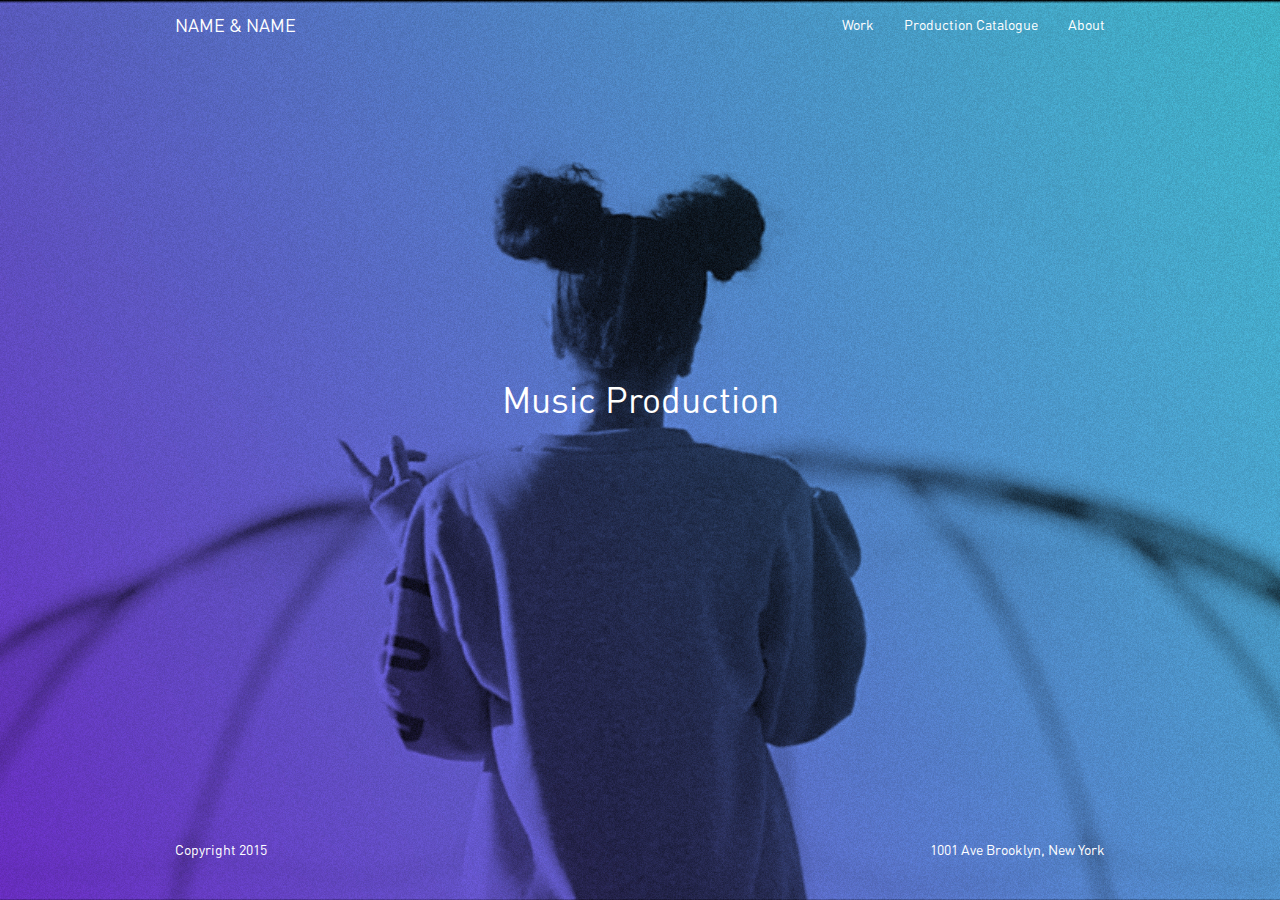
==== index.html @ 184223d5 "update project margins" ====
<!DOCTYPE html>
<html lang="en">
    <head>
        <meta charset="utf-8">
        <meta http-equiv="X-UA-Compatible" content="IE=edge">
        <meta name="viewport" content="width=device-width, initial-scale=1">

        <link rel="icon" type="image/png" href="notyet.png">
        <script src="https://ajax.googleapis.com/ajax/libs/jquery/2.1.3/jquery.min.js"></script>
        <script src="bootstrap/js/bootstrap.js"></script>

        <link rel="stylesheet" href="bootstrap/css/bootstrap-theme.css">
        <link rel="stylesheet" href="bootstrap/css/bootstrap.css">
        <link rel="stylesheet" href="connor_test.css">




        <title>Name & Name</title>
        <nav class="navbar navbar-default navbar-inverse navbar-static-top" role="navigation">
            <div class="container">
                <div class="navbar-header">
                    <button type="button" class="navbar-toggle" data-toggle="collapse" data-target=".navbar-collapse">
                        <span class="sr-only">Toggle navigation</span>
                        <span class="icon-bar"></span>
                        <span class="icon-bar"></span>
                        <span class="icon-bar"></span>
                    </button>
                    <a class="navbar-brand" href="index.html">NAME & NAME</a>
                </div>
                <div class="navbar-collapse collapse">
                    <ul class="nav navbar-nav navbar-right">
                        <li><a href="work.html">Work</a></li>
                        <li><a href="production_catalogue.html">Production Catalogue</a></li>
                        <li><a href="about.html">About</a></li>
                    </ul>
                </div>
            </div>
        </nav>


    </head>

      <body id="home">


        <div class="container">
            <h1>Music Production</h1>
        </div>

        <div class="footer">
            <div class="container">
                <p class="copyright">Copyright 2015</p>
                <p class="address">1001 Ave Brooklyn, New York</p>
            </div>
        </div>
    </body>

</html>
---- connor_test.css ----
@font-face {
    font-family: DIN;
    src: url(assets/DIN/DIN-Regular.otf);
}

/* Constrain the width */
.container {
  width: auto;
  max-width: 960px;
  padding: 0 15px;

}
.container img, h1 {
     display: block;
     margin: 0 auto;
     text-align: center;
}

/* Center the footer text */
.container .text-muted {
  margin: 20px 0;
  text-align: center;
}

 .navbar-inverse .navbar-brand {
    color: black;
}
 .navbar-default .navbar-brand {
    color: black;
}
 .navbar-inverse .navbar-nav>li>a {
    color: black;
}
 .navbar-default .navbar-nav>li>a {
    color: black;
}

.navbar-inverse .navbar-brand, .navbar-inverse .navbar-nav > li > a {
    text-shadow: none;
}

.navbar {
    background-color: transparent;
    background: transparent;
    border-color: transparent;
    border: none;
    color: white;
    text-decoration: none;
}
.navbar-default {
    box-shadow: none;
}
#home .navbar-inverse .navbar-brand {
    color: white;
}
#home .navbar-default .navbar-brand {
    color: white;
}
#home .navbar-inverse .navbar-nav>li>a {
    color: white;
}
#home .navbar-default .navbar-nav>li>a {
    color: white;
}

.copyright {
    float: left;
}

.address {
    float: right;
}

/* Sticky footer styles
-------------------------------------------------- */
html {
  position: relative;
  min-height: 100%;

}
#home {
    background: url(assets/img/Background.jpg) no-repeat center center fixed;
    -webkit-background-size: cover;
    -moz-background-size: cover;
    -o-background-size: cover;
    background-size: cover;
    color: white;
    text-align: center;
}

body {
  /* Margin bottom by footer height */
  margin-bottom: 60px;
  font-family: DIN;
}

#home img {
    width: 330px;
    height: 282px;

}
#home h1 {
    position: relative;
    top: 310px;
}
.footer {
  position: absolute;
  bottom: 0;
  width: 100%;
  /* Set the fixed height of the footer here */
  height: 60px;
  background-color: transparent;

}

/* Typography */

/* Tables */
table {
    width: 100%;
    border: 1px solid #f0f0f0;
    margin: 30px 0;
}

th {
    font-weight: bold;
    background: #f9f9f9;
    padding: 5px;
}

td {
    padding: 5px;
    border: 1px solid #f0f0f0;
}

/* Notice Styles */
blockquote {
    padding: 0 0 0 20px !important;
    font-size: 16px;
    color: white;
}
blockquote > blockquote > blockquote {
    margin: 0;
}

blockquote > blockquote > blockquote p {
    padding: 15px;
    display: block;
    margin-top: 0rem;
    margin-bottom: 0rem;
    border: 1px solid #f0f0f0;
}

blockquote > blockquote > blockquote > p {
    /* Yellow */
    margin-left: -75px;
    color: #8a6d3b;
    background-color: #fcf8e3;
    border-color: #faebcc;
}

blockquote > blockquote > blockquote > blockquote > p {
    /* Red */
    margin-left: -100px;
    color: #a94442;
    background-color: #f2dede;
    border-color: #ebccd1;
}

blockquote > blockquote > blockquote > blockquote > blockquote > p {
    /* Blue */
    margin-left: -125px;
    color: #31708f;
    background-color: #d9edf7;
    border-color: #bce8f1;
}

blockquote > blockquote > blockquote > blockquote > blockquote > blockquote > p {
    /* Green */
    margin-left: -150px;
    color: #3c763d;
    background-color: #dff0d8;
    border-color: #d6e9c6;
}

.image-info {
    text-align: center;
}
/*individual pages*/
.work {
    text-align: center;
}

.about {
    text-align: center;
}
.about img {
    width: auto;
    height: 300px;
    border-radius: 300px;
}

/*image hover*/
#test_image {
    width: 250px;
    height: 250px;
    background: url(http://cdn.playbuzz.com/cdn/c2d9ade0-ebe1-4a2e-8bde-6acfe190d741/8e6e022a-02df-4b44-8ea9-e3b26940bb89.png);
    background-size: cover;
    margin: 0 auto 25px;
}


#overlay {
background: rgba(0, 0, 0, .75);
 text-align: center;
 padding: 45px 0 66px 0;
 opacity: 0;
 -webkit-transition: opacity .25s ease;
 -moz-transition: opacity .25s ease;
 width: 250px;
 height: 250px;
 }

 #test_image:hover #overlay {
     opacity: 1;
 }

#work_text_title {
    font-family: DIN;
  color: rgba(255, 255, 255, .85);
  font-size: 30px;
}

#work_text_description {
    font-family: DIN;
    font-weight: 200;
  color: rgba(255, 255, 255, .85);
  font-size: 18px;
}
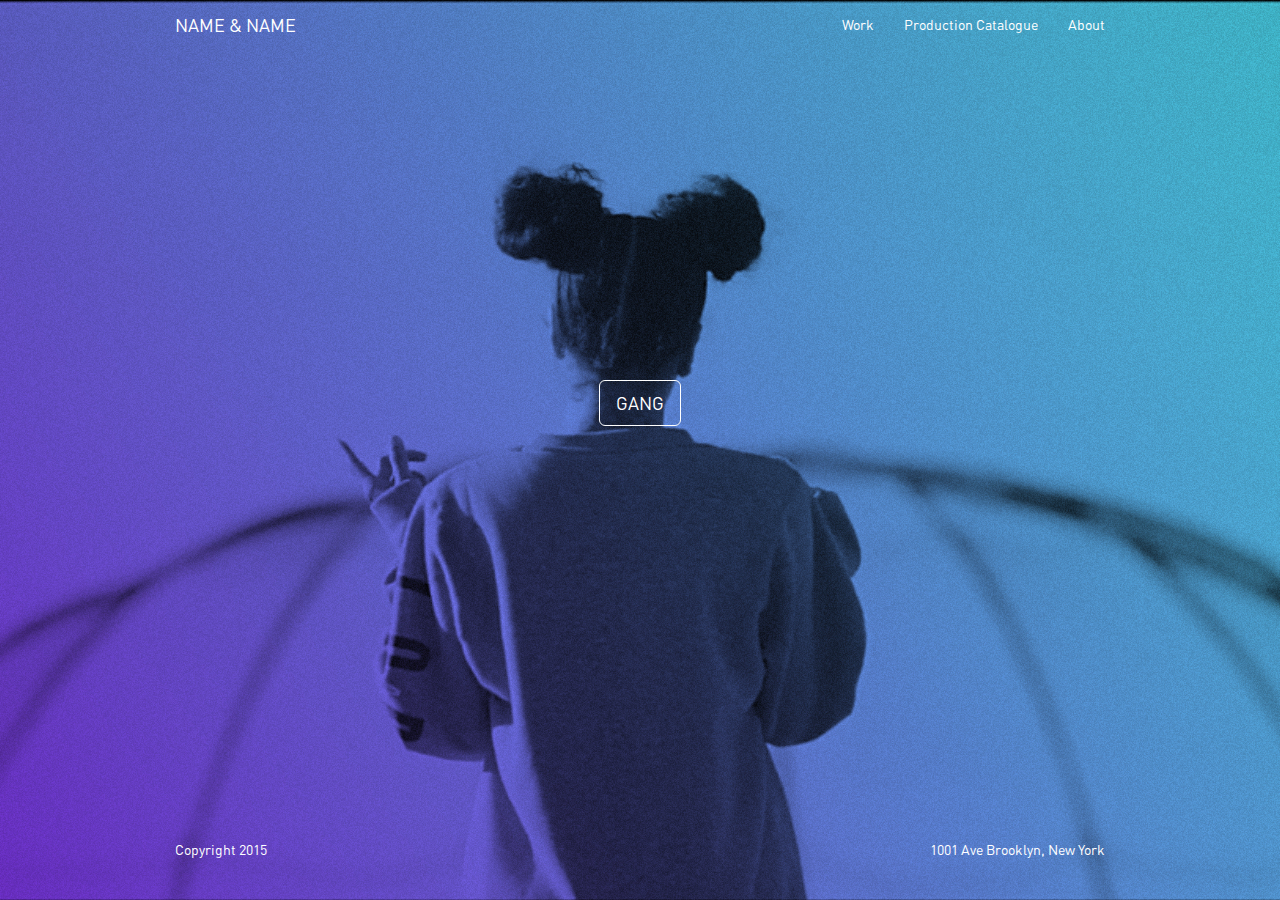
==== commit 41b22de8: "add video and profile stuff" ====
--- a/index.html
+++ b/index.html
@@ -44,9 +44,11 @@
       <body id="home">
 
 
-        <div class="container">
-            <h1>Music Production</h1>
+        <div class="container gang">
+            <button type="button" class="btn btn-primary-outline btn-lg">GANG</button>
         </div>
+
+        <div class="gang_video"><iframe src="https://player.vimeo.com/video/121159129?color=000203&title=0&byline=0&portrait=0" width="500" height="281" frameborder="0" webkitallowfullscreen mozallowfullscreen allowfullscreen></iframe></div>
 
         <div class="footer">
             <div class="container">
@@ -55,5 +57,12 @@
             </div>
         </div>
     </body>
-
+<script>
+$(document).ready(function(){
+    $('.gang_video').hide();
+$("button").click(function(){
+    $('.gang_video').show(1000);
+});
+});
+</script>
 </html>
--- a/connor_test.css
+++ b/connor_test.css
@@ -99,9 +99,11 @@
     height: 282px;
 
 }
-#home h1 {
+.gang button {
     position: relative;
     top: 310px;
+    background-color: transparent;
+    border-color: white;
 }
 .footer {
   position: absolute;
@@ -193,6 +195,8 @@
 
 .about {
     text-align: center;
+    margin-top: 50px;
+    margin-bottom: 25px;
 }
 .about img {
     width: auto;
@@ -209,6 +213,13 @@
     margin: 0 auto 25px;
 }
 
+#feature_album {
+    width: 250px;
+    height: 250px;
+    background-image: url(assets/img/cover_night_school.jpg);
+    background-size: cover;
+    margin: 0 auto 25px;
+}
 
 #overlay {
 background: rgba(0, 0, 0, .75);
@@ -221,9 +232,24 @@
  height: 250px;
  }
 
+ /*#feature_overlay {
+ background: rgba(0, 0, 0, .75);
+  text-align: center;
+  padding: 45px 0 66px 0;
+  opacity: 0;
+  -webkit-transition: opacity .25s ease;
+  -moz-transition: opacity .25s ease;
+  width: auto;
+  height: auto;
+  }*/
+
  #test_image:hover #overlay {
      opacity: 1;
  }
+
+#feature_album:hover #overlay {
+    opacity: 1;
+}
 
 #work_text_title {
     font-family: DIN;
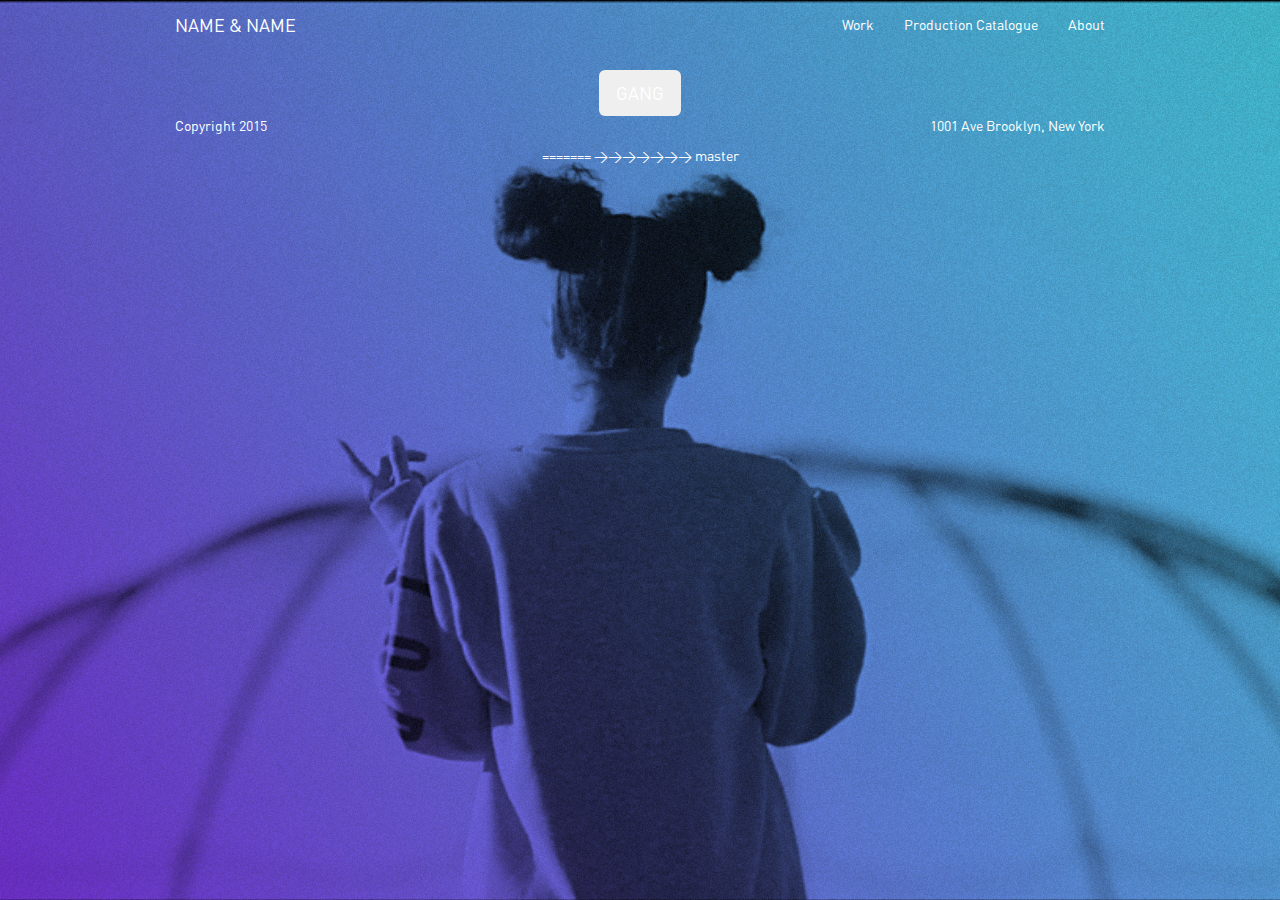
==== commit 7de68d2b: "update gh-pages" ====
--- a/index.html
+++ b/index.html
@@ -50,6 +50,7 @@
 
         <div class="gang_video"><iframe src="https://player.vimeo.com/video/121159129?color=000203&title=0&byline=0&portrait=0" width="500" height="281" frameborder="0" webkitallowfullscreen mozallowfullscreen allowfullscreen></iframe></div>
 
+
         <div class="footer">
             <div class="container">
                 <p class="copyright">Copyright 2015</p>
@@ -57,6 +58,9 @@
             </div>
         </div>
     </body>
+
+
+=======
 <script>
 $(document).ready(function(){
     $('.gang_video').hide();
@@ -65,4 +69,5 @@
 });
 });
 </script>
+>>>>>>> master
 </html>
--- a/connor_test.css
+++ b/connor_test.css
@@ -99,11 +99,17 @@
     height: 282px;
 
 }
+<<<<<<< HEAD
+#home h1 {
+    position: relative;
+    top: 310px;
+=======
 .gang button {
     position: relative;
     top: 310px;
     background-color: transparent;
     border-color: white;
+>>>>>>> master
 }
 .footer {
   position: absolute;
@@ -195,8 +201,11 @@
 
 .about {
     text-align: center;
+<<<<<<< HEAD
+=======
     margin-top: 50px;
     margin-bottom: 25px;
+>>>>>>> master
 }
 .about img {
     width: auto;
@@ -213,6 +222,8 @@
     margin: 0 auto 25px;
 }
 
+<<<<<<< HEAD
+=======
 #feature_album {
     width: 250px;
     height: 250px;
@@ -220,6 +231,7 @@
     background-size: cover;
     margin: 0 auto 25px;
 }
+>>>>>>> master
 
 #overlay {
 background: rgba(0, 0, 0, .75);
@@ -232,6 +244,8 @@
  height: 250px;
  }
 
+<<<<<<< HEAD
+=======
  /*#feature_overlay {
  background: rgba(0, 0, 0, .75);
   text-align: center;
@@ -243,14 +257,18 @@
   height: auto;
   }*/
 
+>>>>>>> master
  #test_image:hover #overlay {
      opacity: 1;
  }
 
+<<<<<<< HEAD
+=======
 #feature_album:hover #overlay {
     opacity: 1;
 }
 
+>>>>>>> master
 #work_text_title {
     font-family: DIN;
   color: rgba(255, 255, 255, .85);
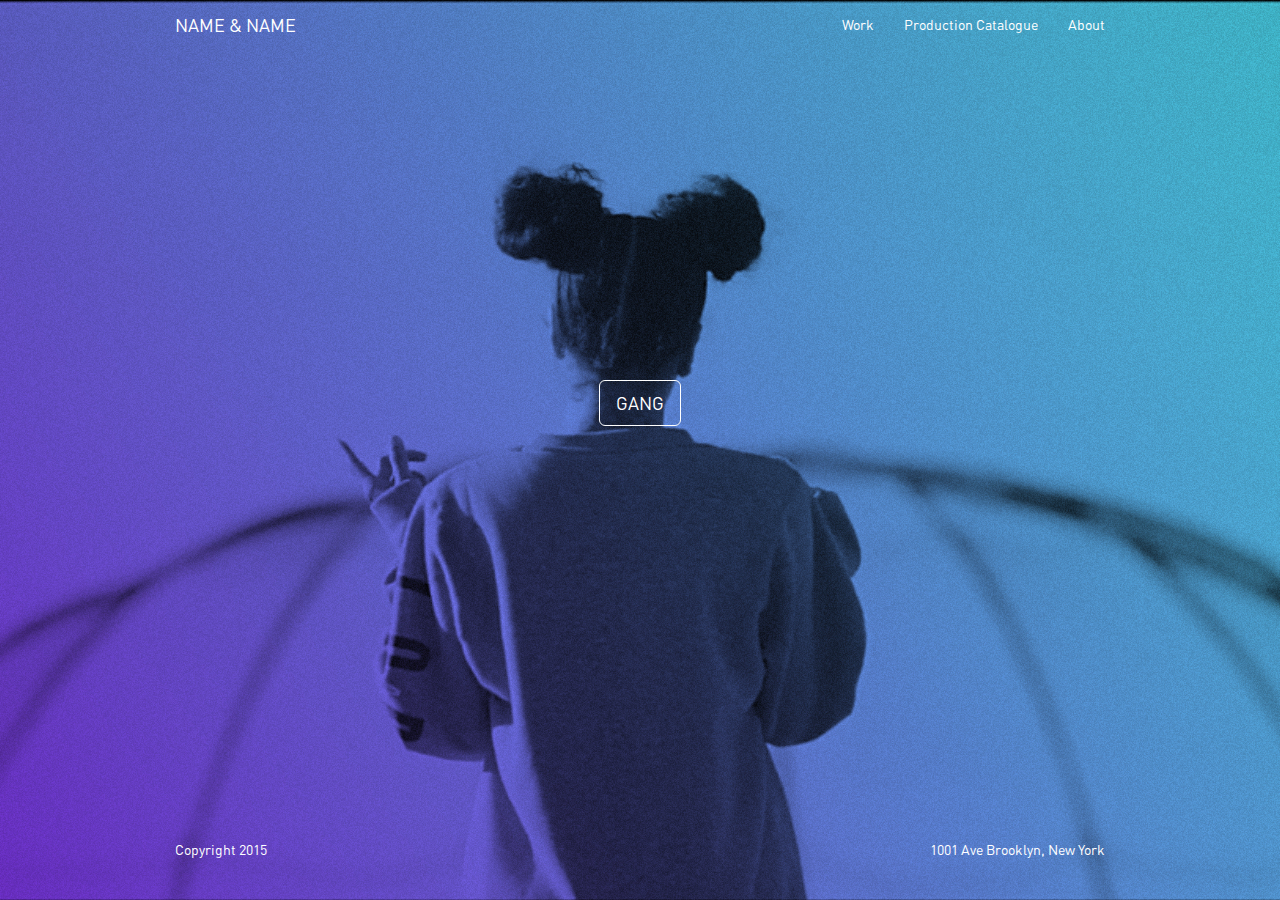
==== commit b770fd44: "fix styles" ====
--- a/index.html
+++ b/index.html
@@ -60,14 +60,15 @@
     </body>
 
 
-=======
+
 <script>
 $(document).ready(function(){
     $('.gang_video').hide();
 $("button").click(function(){
     $('.gang_video').show(1000);
+    $("button").hide(); 
 });
 });
 </script>
->>>>>>> master
+
 </html>
--- a/connor_test.css
+++ b/connor_test.css
@@ -99,17 +99,12 @@
     height: 282px;
 
 }
-<<<<<<< HEAD
-#home h1 {
-    position: relative;
-    top: 310px;
-=======
+
 .gang button {
     position: relative;
     top: 310px;
     background-color: transparent;
     border-color: white;
->>>>>>> master
 }
 .footer {
   position: absolute;
@@ -201,11 +196,9 @@
 
 .about {
     text-align: center;
-<<<<<<< HEAD
-=======
     margin-top: 50px;
     margin-bottom: 25px;
->>>>>>> master
+
 }
 .about img {
     width: auto;
@@ -222,8 +215,6 @@
     margin: 0 auto 25px;
 }
 
-<<<<<<< HEAD
-=======
 #feature_album {
     width: 250px;
     height: 250px;
@@ -231,7 +222,7 @@
     background-size: cover;
     margin: 0 auto 25px;
 }
->>>>>>> master
+
 
 #overlay {
 background: rgba(0, 0, 0, .75);
@@ -244,31 +235,16 @@
  height: 250px;
  }
 
-<<<<<<< HEAD
-=======
- /*#feature_overlay {
- background: rgba(0, 0, 0, .75);
-  text-align: center;
-  padding: 45px 0 66px 0;
-  opacity: 0;
-  -webkit-transition: opacity .25s ease;
-  -moz-transition: opacity .25s ease;
-  width: auto;
-  height: auto;
-  }*/
-
->>>>>>> master
  #test_image:hover #overlay {
      opacity: 1;
  }
 
-<<<<<<< HEAD
-=======
+
 #feature_album:hover #overlay {
     opacity: 1;
 }
 
->>>>>>> master
+
 #work_text_title {
     font-family: DIN;
   color: rgba(255, 255, 255, .85);
